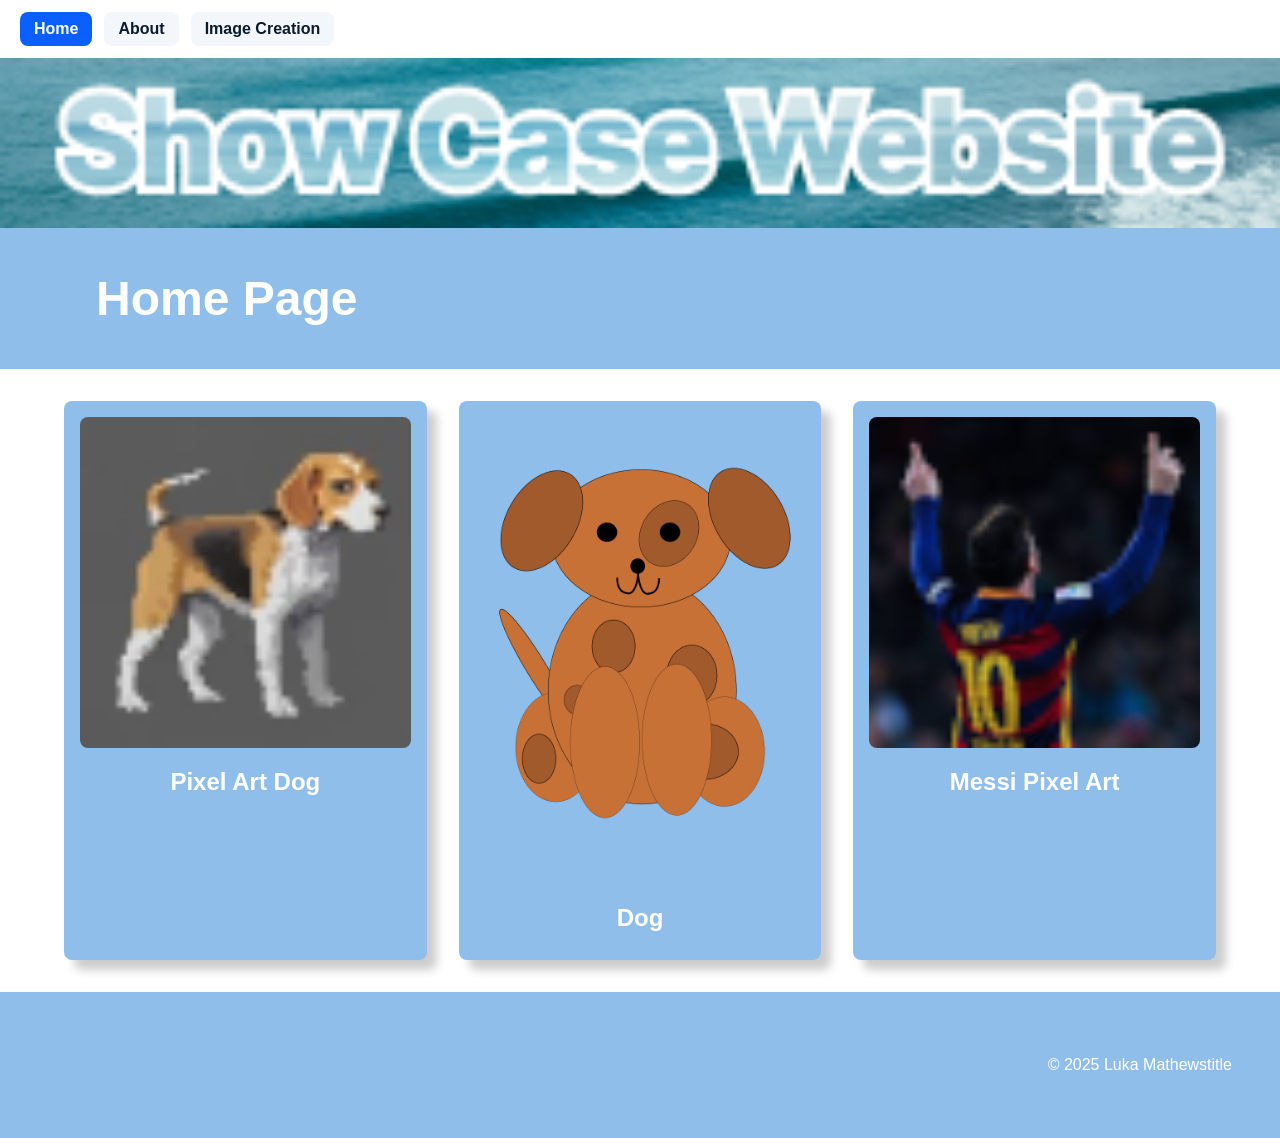
==== index.html @ 5a6bfd39 "Initial commit" ====
<!DOCTYPE html>
<html lang="en">

<head>
    <meta charset="UTF-8">
    <meta name="viewport" content="width=device-width, initial-scale=1.0">
    <link rel="stylesheet" href="style.css">
    <title>My Showcase Website</title>
    <!-- removed image from head -->
</head>

<body>

    <!-- Navigation -->
    <header class="site-header">
        <nav class="main-nav" role="navigation" aria-label="Main">
            <ul class="nav-list">
                <li><a href="index.html" class="nav-link" aria-current="page">Home</a></li>
                <li><a href="about.html" class="nav-link">About</a></li>
                <li><a href="image-creation.html" class="nav-link">Image Creation</a></li>
            </ul>
        </nav>
    </header>

    <!-- The Hero Section -->
    <section class="hero">
        <!-- hero banner only, no extra image -->
    </section>

    <!-- Topic one -->
    <section class="topic">
        <div class="topic-title">
            <h1>Home Page</h1>
        </div>
        <div class="topic-content">
            <div class="topic-card">
                <img src="images/Dog pixel art.png" alt="Pixel Art Dog">
                <h2 class="topic-card-text">Pixel Art Dog</h2>
            </div>
            <div class="topic-card">
                <img src="images/Character Creation Dog.png" alt="Dog">
                <h2 class="topic-card-text">Dog</h2>
            </div>
            <div class="topic-card">
                <img src="images/Messi pixel art.png" alt="Messi Pixel Art">
                <h2 class="topic-card-text">Messi Pixel Art</h2>
            </div>
        </div>
    </section>

    <!-- A Simple Website Footer -->
    <footer class="footer">
        <p>&copy; 2025 Luka Mathewstitle</p>
    </footer>

    <!-- The end of the whole page- no more content after this! -->
</body>

</html>
---- style.css ----
/* A simple css reset */
body,
html {
    margin: 0;
    padding: 0;
    height: 100%;
    /* The Font Family- Really important!! */
    font-family: Arial, sans-serif;
    box-sizing: border-box;
}

/* reset for images: allow images to scale while keeping aspect ratio and not overflow their containers */
img {
    max-width: 100%;
    height: auto;
    display: block;
}

/* The hero section styling- use your OWN Hero Image URL here */
.hero {
    /* the banner graphic itself */
    background-image: url('images/Web header.png');
    width: 100%;                             /* full‑width banner */

    /* control the banner height here – change the value as needed */
    height: 170px;                            /* ← adjust this line to make the header taller */

    /* make sure the image isn’t tiled when the container grows */
    background-repeat: no-repeat;
    /* scale/position the image inside its box */
    background-size: cover;                  /* or use "contain" if you want the whole graphic visible */
    background-position: center;
}

/* BIG text styling for the hero section text */
.hero-text {
    font-size: 4em;
    font-weight: bold;
}


/* nice big font on a banner style background */
.topic-title{
    color: white;
    font-size: 2em;
    padding: 0.1em 3em;
    background-color: rgb(143, 190, 235);
}

/* Three column grid with a nice big gap */
.topic-content{
    display: flex;
    gap: 2em;
    width: 90%;
    margin: 2em auto;
    flex-wrap: nowrap; /* remove if you want wrapping */
}

/* Styling for the individual topic cards rounded edges background color and a drop shadow */
.topic-card{
    background-color: rgb(143, 190, 235);
    color: white;
    padding: 1em;
    border-radius: 0.5em;
    box-shadow: 10px 10px 10px rgba(0, 0, 0, 0.2);
    flex: 1 1 30%;
}

/* Styling for images in topic cards to fit the boxes */
.topic-card img {
    width: 100%;
    height: auto;
    border-radius: 0.5em;
    margin-bottom: 0.5em;
}

/* Styling for the topic card titles */
.topic-card-text{
    font-size: 1.5em;
    margin-bottom: 0.5em;
    /* center align text */
    text-align: center;
}


/* Styling for a footer section to take a bit of spcae at the bottom of the page */
.footer{
    background-color: rgb(143, 190, 235);
    color: white;
    text-align: right;
    padding: 3em 3em;
}

/* Navigation styles */
.site-header {
    background: #ffffff;
    padding: 0;
    box-shadow: 0 1px 4px rgba(0,0,0,0.06);
}

.main-nav {
    padding: 12px 20px;
}

.main-nav .nav-list {
    display: flex;
    flex-direction: row; /* force horizontal layout */
    gap: 12px;
    list-style: none;
    margin: 0;
    padding: 0;
    align-items: center;
}

.nav-link {
    display: inline-block;
    padding: 8px 14px;
    border-radius: 8px;
    background: #f3f6fb;
    color: #0b1b2b;
    text-decoration: none;
    font-weight: 600;
    transition: background .18s ease, transform .08s ease, color .18s;
    box-shadow: 0 0 0 0 transparent;
}

.nav-link:hover {
    background: #e6eefc;
    transform: translateY(-2px);
}

.nav-link:active {
    transform: translateY(0);
}

/* Active/current page */
.nav-link[aria-current="page"],
.nav-link.active {
    background: #0b5fff;
    color: #ffffff;
}

/* Mobile: stack nav */
@media (max-width: 600px) {
    .main-nav .nav-list {
        flex-direction: column;
        gap: 8px;
    }
    .nav-link {
        width: 100%;
        text-align: center;
    }
}

/* small polish for hero image placement */
.hero-image img {
    max-width: 320px;
    width: 90%;
    height: auto;
    display: block;
    margin: 12px auto 0;
    border-radius: 8px;
    box-shadow: 0 6px 18px rgba(11, 95, 255, 0.12);
}
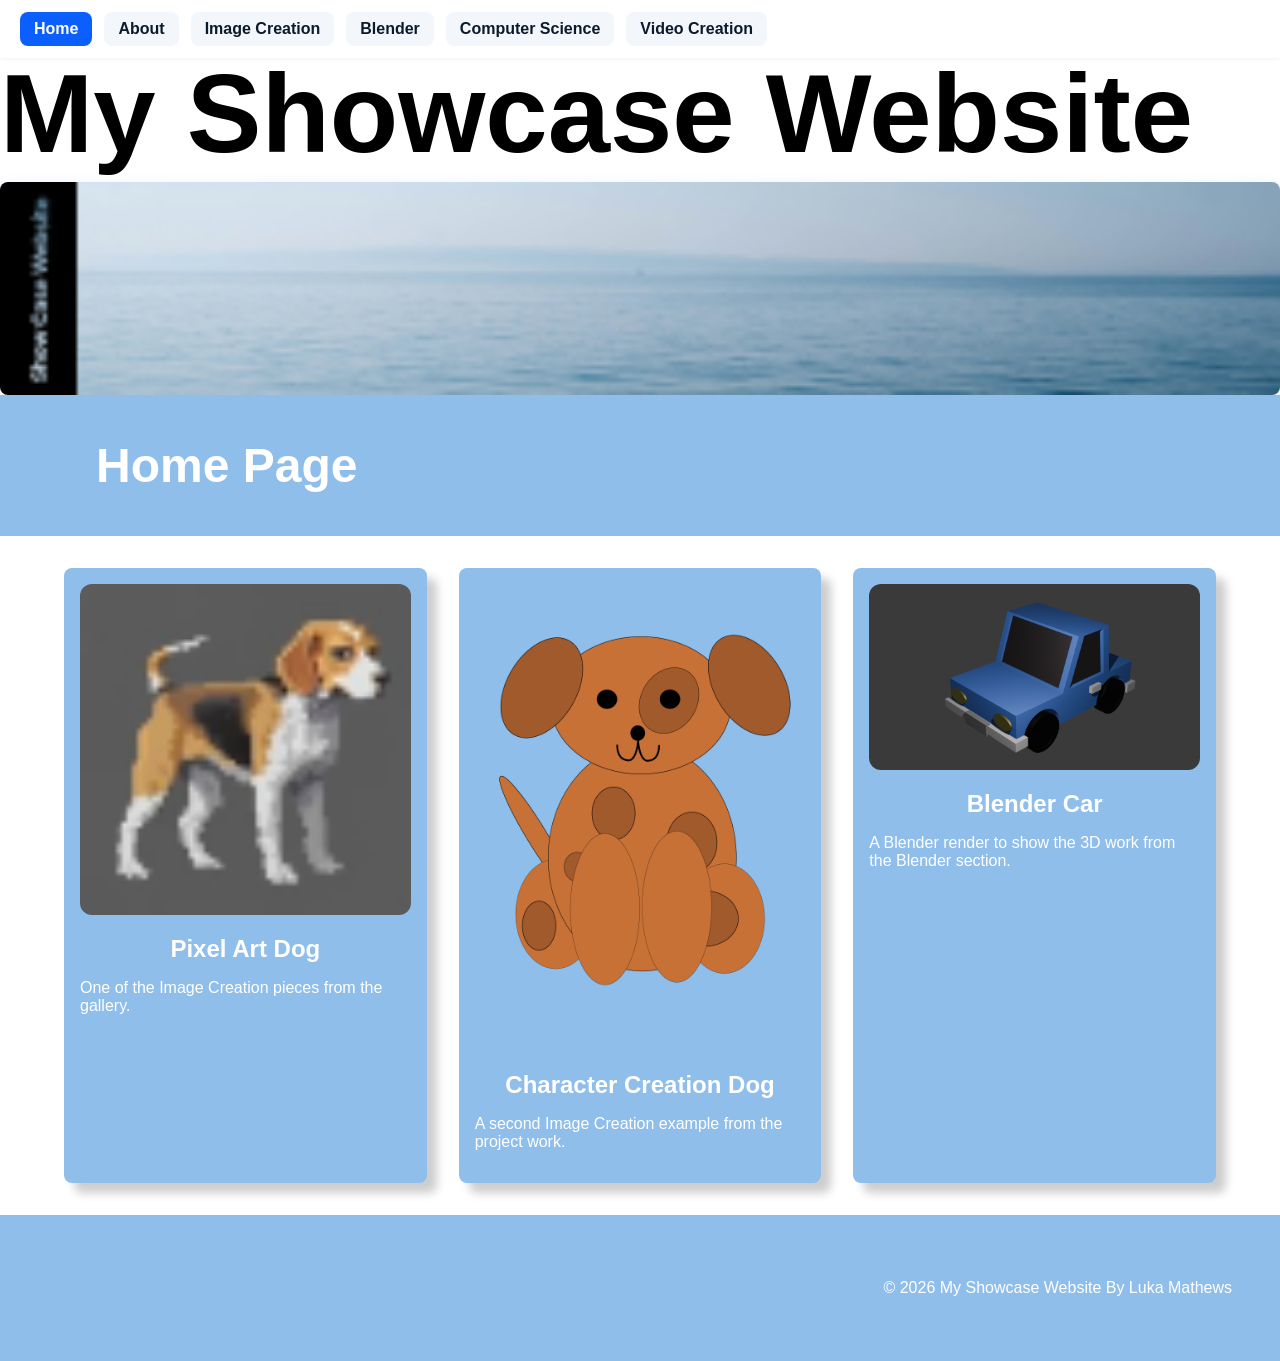
==== commit c806870c: "second commit" ====
--- a/index.html
+++ b/index.html
@@ -18,13 +18,20 @@
                 <li><a href="index.html" class="nav-link" aria-current="page">Home</a></li>
                 <li><a href="about.html" class="nav-link">About</a></li>
                 <li><a href="image-creation.html" class="nav-link">Image Creation</a></li>
+                <li><a href="blender.html" class="nav-link">Blender</a></li>
+                <li><a href="computer-science.html" class="nav-link">Computer Science</a></li>
+                <li><a href="video-creation.html" class="nav-link">Video Creation</a></li>
             </ul>
         </nav>
     </header>
 
     <!-- The Hero Section -->
     <section class="hero">
-        <!-- hero banner only, no extra image -->
+        <div class="hero-text">My Showcase Website</div>
+        <!-- added image under the title -->
+        <div class="hero-image">
+            <img src="Image%20Creation/Untitled.png" alt="Site title image">
+        </div>
     </section>
 
     <!-- Topic one -->
@@ -34,23 +41,26 @@
         </div>
         <div class="topic-content">
             <div class="topic-card">
-                <img src="images/Dog pixel art.png" alt="Pixel Art Dog">
+                <img src="images/Dog%20pixel%20art.png" alt="Pixel Art Dog">
                 <h2 class="topic-card-text">Pixel Art Dog</h2>
+                <p>One of the Image Creation pieces from the gallery.</p>
             </div>
             <div class="topic-card">
-                <img src="images/Character Creation Dog.png" alt="Dog">
-                <h2 class="topic-card-text">Dog</h2>
+                <img src="images/Character%20Creation%20Dog.png" alt="Character Creation Dog">
+                <h2 class="topic-card-text">Character Creation Dog</h2>
+                <p>A second Image Creation example from the project work.</p>
             </div>
             <div class="topic-card">
-                <img src="images/Messi pixel art.png" alt="Messi Pixel Art">
-                <h2 class="topic-card-text">Messi Pixel Art</h2>
+                <img src="Blender/BlenderCar.png" alt="Blender Car">
+                <h2 class="topic-card-text">Blender Car</h2>
+                <p>A Blender render to show the 3D work from the Blender section.</p>
             </div>
         </div>
     </section>
 
     <!-- A Simple Website Footer -->
     <footer class="footer">
-        <p>&copy; 2025 Luka Mathewstitle</p>
+        <p>&copy; 2026 My Showcase Website By Luka Mathews</p>
     </footer>
 
     <!-- The end of the whole page- no more content after this! -->
--- a/style.css
+++ b/style.css
@@ -10,34 +10,43 @@
 }
 
 /* reset for images: allow images to scale while keeping aspect ratio and not overflow their containers */
-img {
+img,
+video {
     max-width: 100%;
     height: auto;
     display: block;
 }
 
+video {
+    margin: 1em auto;
+    border-radius: 12px;
+    box-shadow: 0 6px 18px rgba(0, 0, 0, 0.12);
+}
+
 /* The hero section styling- use your OWN Hero Image URL here */
 .hero {
-    /* the banner graphic itself */
-    background-image: url('images/Web header.png');
-    width: 100%;                             /* full‑width banner */
-
-    /* control the banner height here – change the value as needed */
-    height: 170px;                            /* ← adjust this line to make the header taller */
-
-    /* make sure the image isn’t tiled when the container grows */
-    background-repeat: no-repeat;
-    /* scale/position the image inside its box */
-    background-size: cover;                  /* or use "contain" if you want the whole graphic visible */
-    background-position: center;
+    background-image: url('images/techquitybanner-1130x160.png');
+    width: 100%;
 }
 
 /* BIG text styling for the hero section text */
 .hero-text {
-    font-size: 4em;
+    font-size: clamp(4rem, 9vw, 7rem);
     font-weight: bold;
+    width: 100%;
+    max-width: 100%;
+    line-height: 1;
+    margin: 0;
 }
 
+/* Make card images bigger and avoid cutting off important content */
+.topic-card img {
+    width: 100%;
+    height: auto;
+    object-fit: contain;
+    border-radius: 12px;
+    margin-bottom: 1rem;
+}
 
 /* nice big font on a banner style background */
 .topic-title{
@@ -66,14 +75,6 @@
     flex: 1 1 30%;
 }
 
-/* Styling for images in topic cards to fit the boxes */
-.topic-card img {
-    width: 100%;
-    height: auto;
-    border-radius: 0.5em;
-    margin-bottom: 0.5em;
-}
-
 /* Styling for the topic card titles */
 .topic-card-text{
     font-size: 1.5em;
@@ -94,12 +95,8 @@
 /* Navigation styles */
 .site-header {
     background: #ffffff;
-    padding: 0;
+    padding: 12px 20px;
     box-shadow: 0 1px 4px rgba(0,0,0,0.06);
-}
-
-.main-nav {
-    padding: 12px 20px;
 }
 
 .main-nav .nav-list {
@@ -154,8 +151,8 @@
 
 /* small polish for hero image placement */
 .hero-image img {
-    max-width: 320px;
-    width: 90%;
+    width: 100%;
+    max-width: 100%;
     height: auto;
     display: block;
     margin: 12px auto 0;
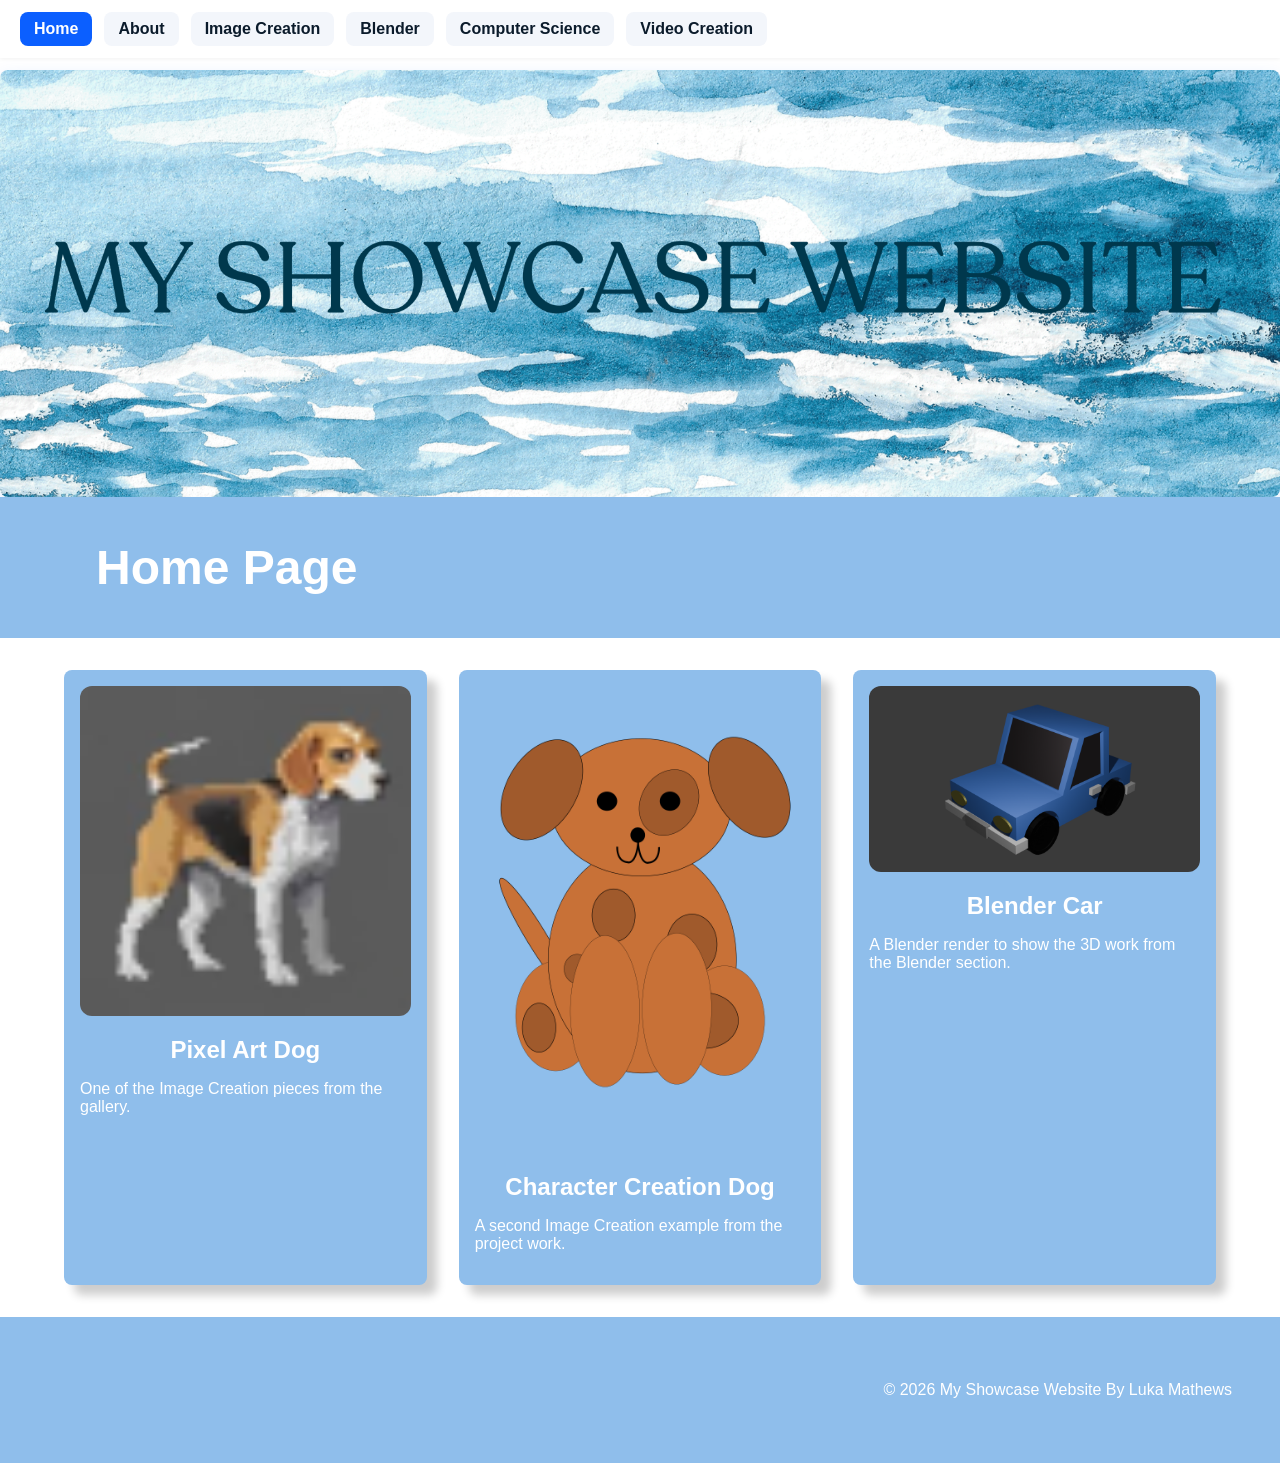
==== commit 255f8e07: "first commit" ====
--- a/index.html
+++ b/index.html
@@ -5,8 +5,6 @@
     <meta charset="UTF-8">
     <meta name="viewport" content="width=device-width, initial-scale=1.0">
     <link rel="stylesheet" href="style.css">
-    <title>My Showcase Website</title>
-    <!-- removed image from head -->
 </head>
 
 <body>
@@ -27,10 +25,8 @@
 
     <!-- The Hero Section -->
     <section class="hero">
-        <div class="hero-text">My Showcase Website</div>
-        <!-- added image under the title -->
         <div class="hero-image">
-            <img src="Image%20Creation/Untitled.png" alt="Site title image">
+            <img src="MY SHOWCASE WEBSITE banner.png" alt="Site title image">
         </div>
     </section>
 
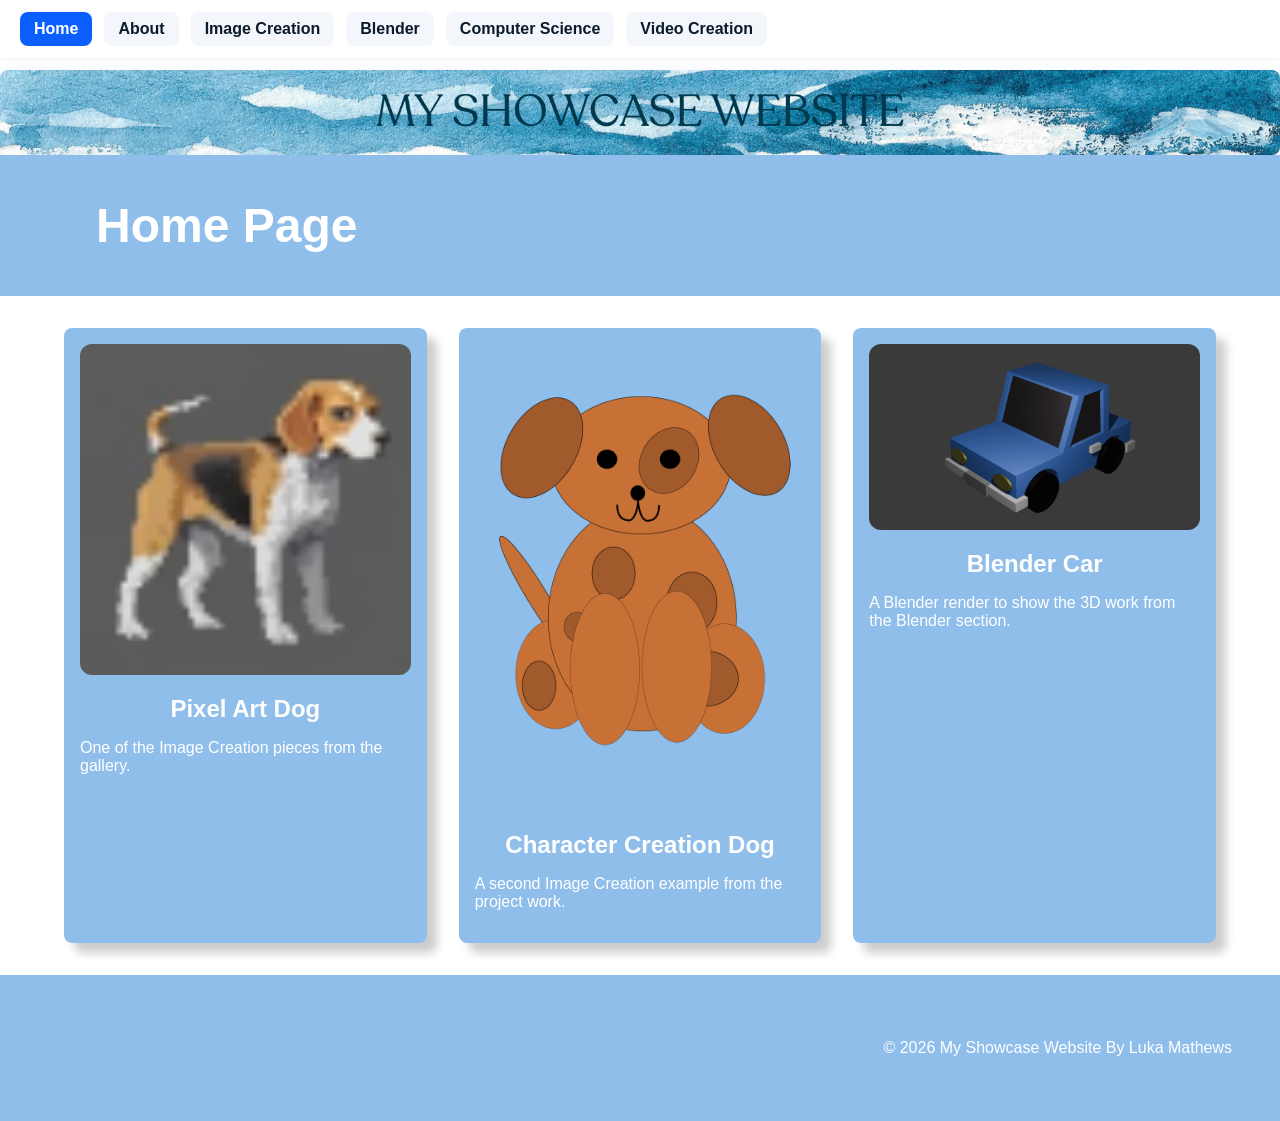
==== commit 5996646e: "Fixed video output" ====
--- a/index.html
+++ b/index.html
@@ -26,7 +26,7 @@
     <!-- The Hero Section -->
     <section class="hero">
         <div class="hero-image">
-            <img src="MY SHOWCASE WEBSITE banner.png" alt="Site title image">
+            <img src="MY SHOWCASE WEBSITE title banner.png" alt="Site title image">
         </div>
     </section>
 
--- a/style.css
+++ b/style.css
@@ -158,4 +158,46 @@
     margin: 12px auto 0;
     border-radius: 8px;
     box-shadow: 0 6px 18px rgba(11, 95, 255, 0.12);
+}
+
+/* Video and description layout */
+.video-content {
+    display: flex;
+    align-items: flex-start;
+    gap: 2em;
+}
+
+/* Video on the left */
+.video-container {
+    width: 40%;
+}
+
+.video-container video {
+    width: 100%;
+    margin: 0;
+}
+
+/* Description box on the right */
+.description-box {
+    flex: 1;
+    background-color: white;
+    color: #0b1b2b;
+    padding: 1.5em;
+    border-radius: 12px;
+    min-height: 200px;
+}
+
+.description-box h2 {
+    margin-top: 0;
+}
+
+/* Stack everything on smaller screens */
+@media (max-width: 600px) {
+    .video-content {
+        flex-direction: column;
+    }
+
+    .video-container {
+        width: 100%;
+    }
 }
